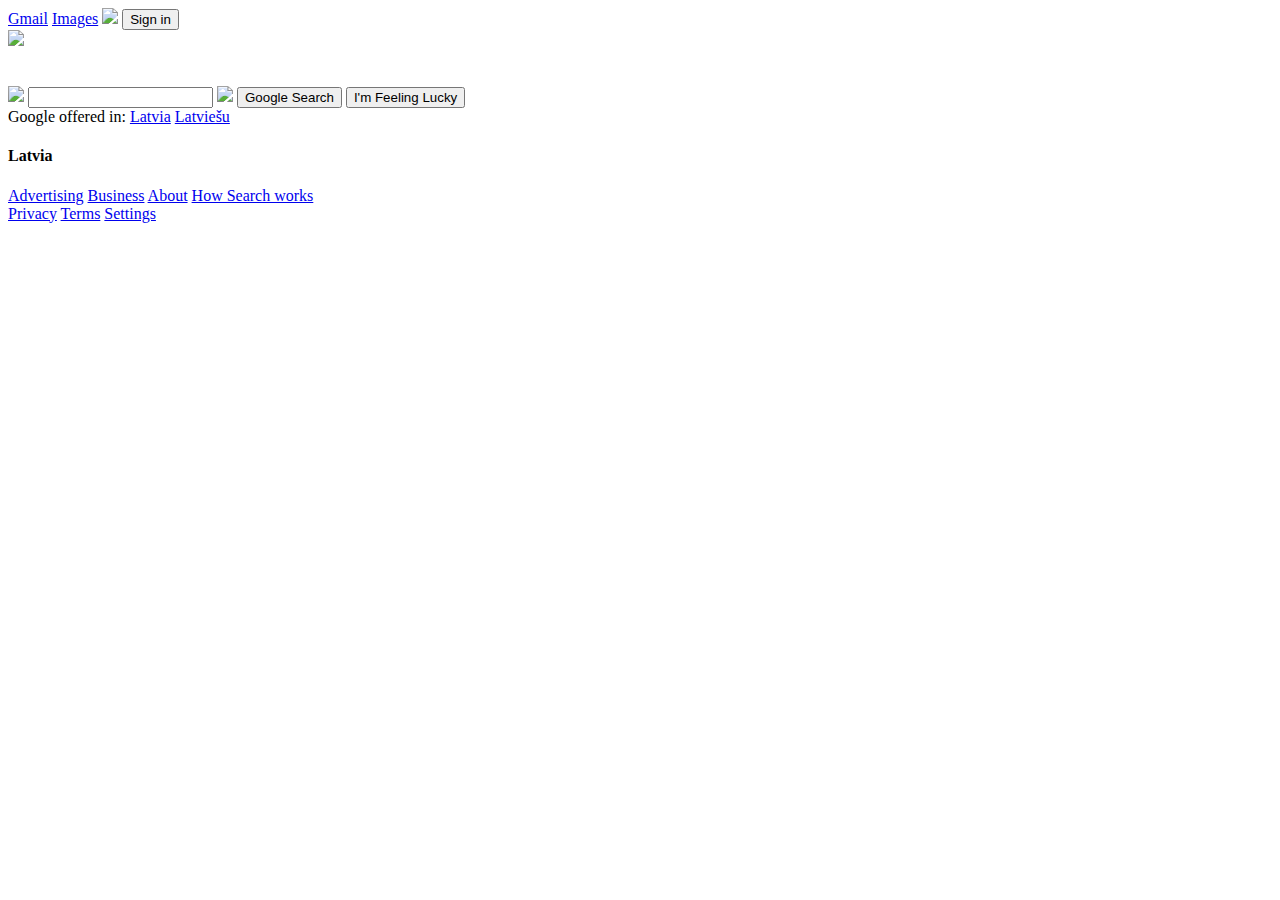
==== index.html @ fcf6dc1b "Add files via upload" ====
<!DOCTYPE html>
<html>
<head>
	<meta name="viewport" content="width=device-width, initial-scale=1.0">
	<title>Google</title>
	<link rel="google icon"  href="favicon.ico">
	<link rel="stylesheet" type="text/css" href="css/style.css">
</head>
<body>
      <nav>
      	<a href="#">Gmail</a>
      	<a href="#">Images</a>
      	<img src="img/google menu.png">
      	<button>Sign in</button>
      </nav>
      <section class="section-1">
      	<img src="img/google logo.png" class="logo">
      	<form><br><br>
      		<div class="s-box">
      			<img src="img/google search.png" class="search-icon">
      			<input type="text" class="s-input">
      			<img src="img/google voice search.png" class="vs-icon">
      			<input type="submit" class="s-btn" value="Google Search">
      			<input type="submit" class="s-btn" value="I'm Feeling Lucky">
      		</div>
      	</form>
      	<div class="lang">
      		Google offered in:
      		<a href="#">Latvia</a>
      		<a href="#">Latviešu</a>
      	</div>
      </section>
      <footer>
      	<h4>Latvia</h4>
      	<div class="links">
      		<div class="link-1">
      			<a href="#">Advertising</a>
      			<a href="#">Business</a>
      			<a href="#">About</a>
      			<a href="#">How Search works</a>
      		</div>
      		<div class="link-2">
      			<a href="#">Privacy</a>
      			<a href="#">Terms</a>
      			<a href="#">Settings</a>
      		</div>
      	</div>
      </footer>

</body>
</html>
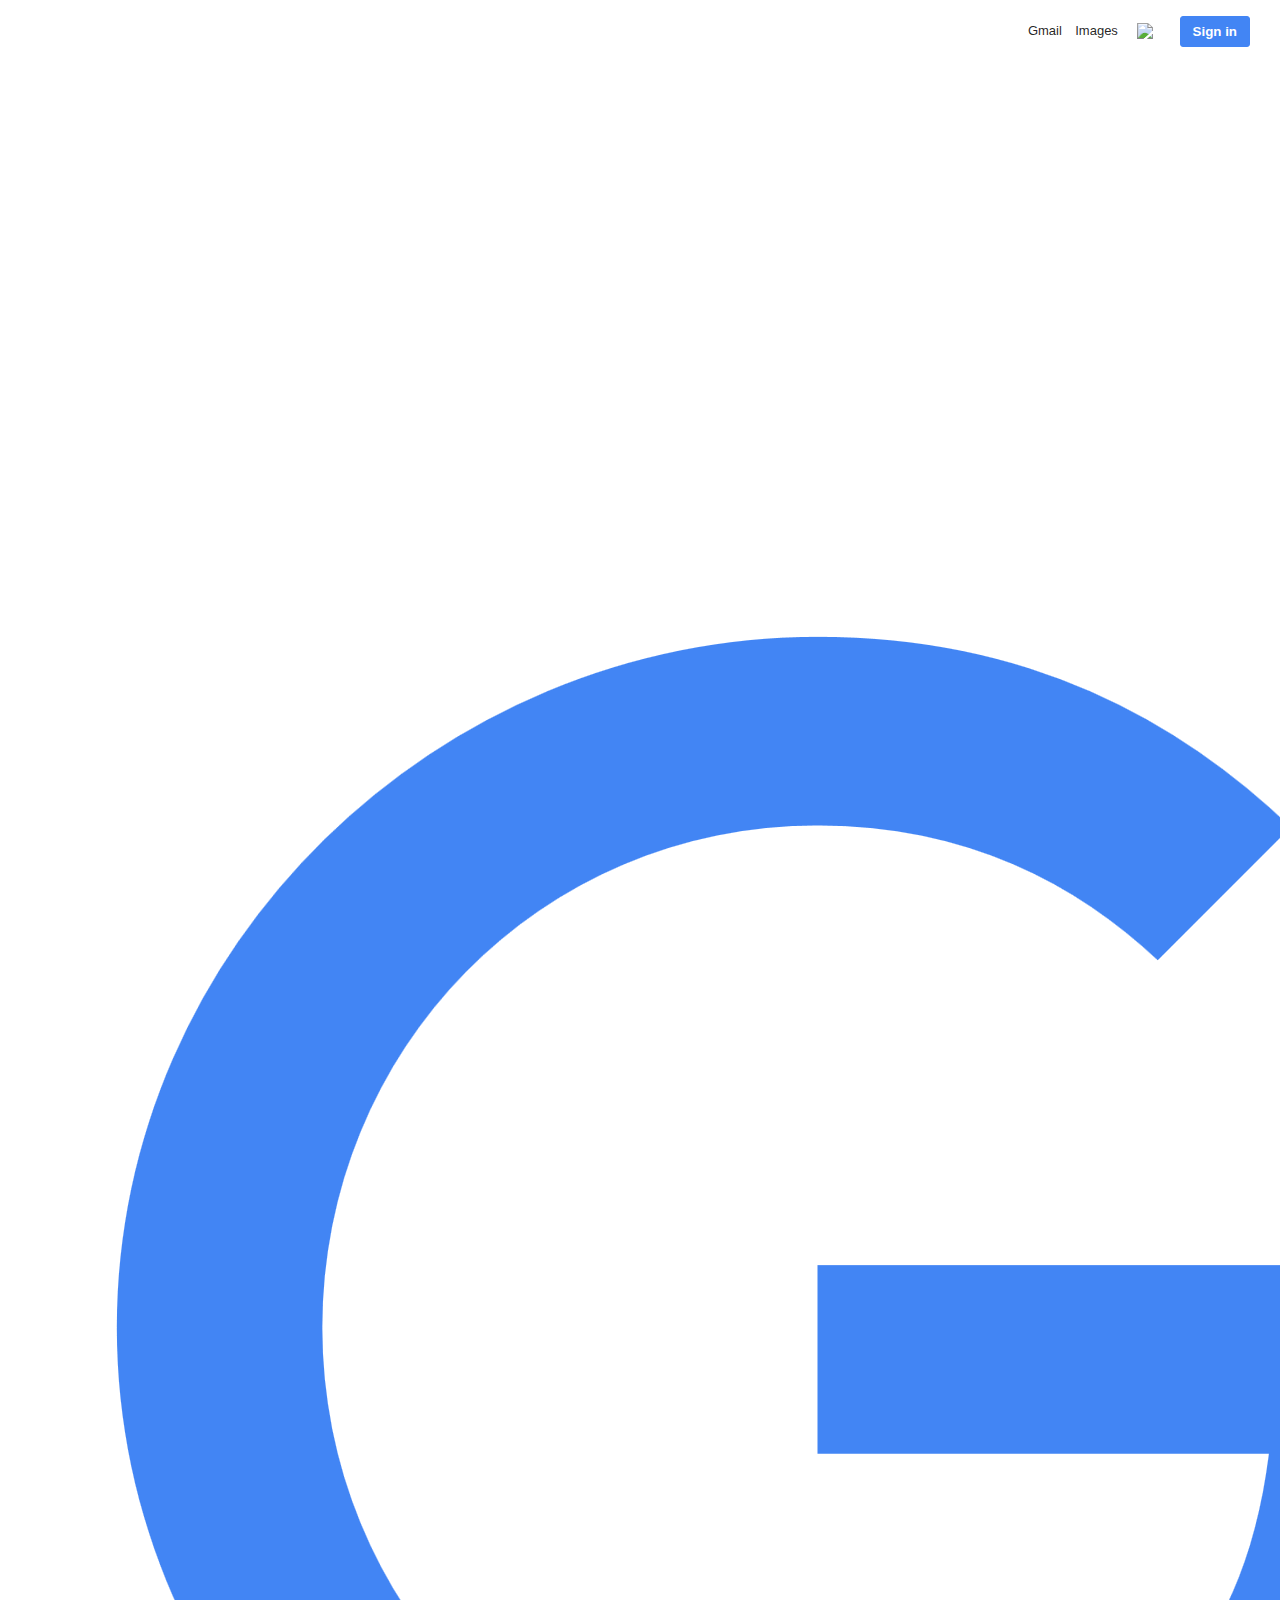
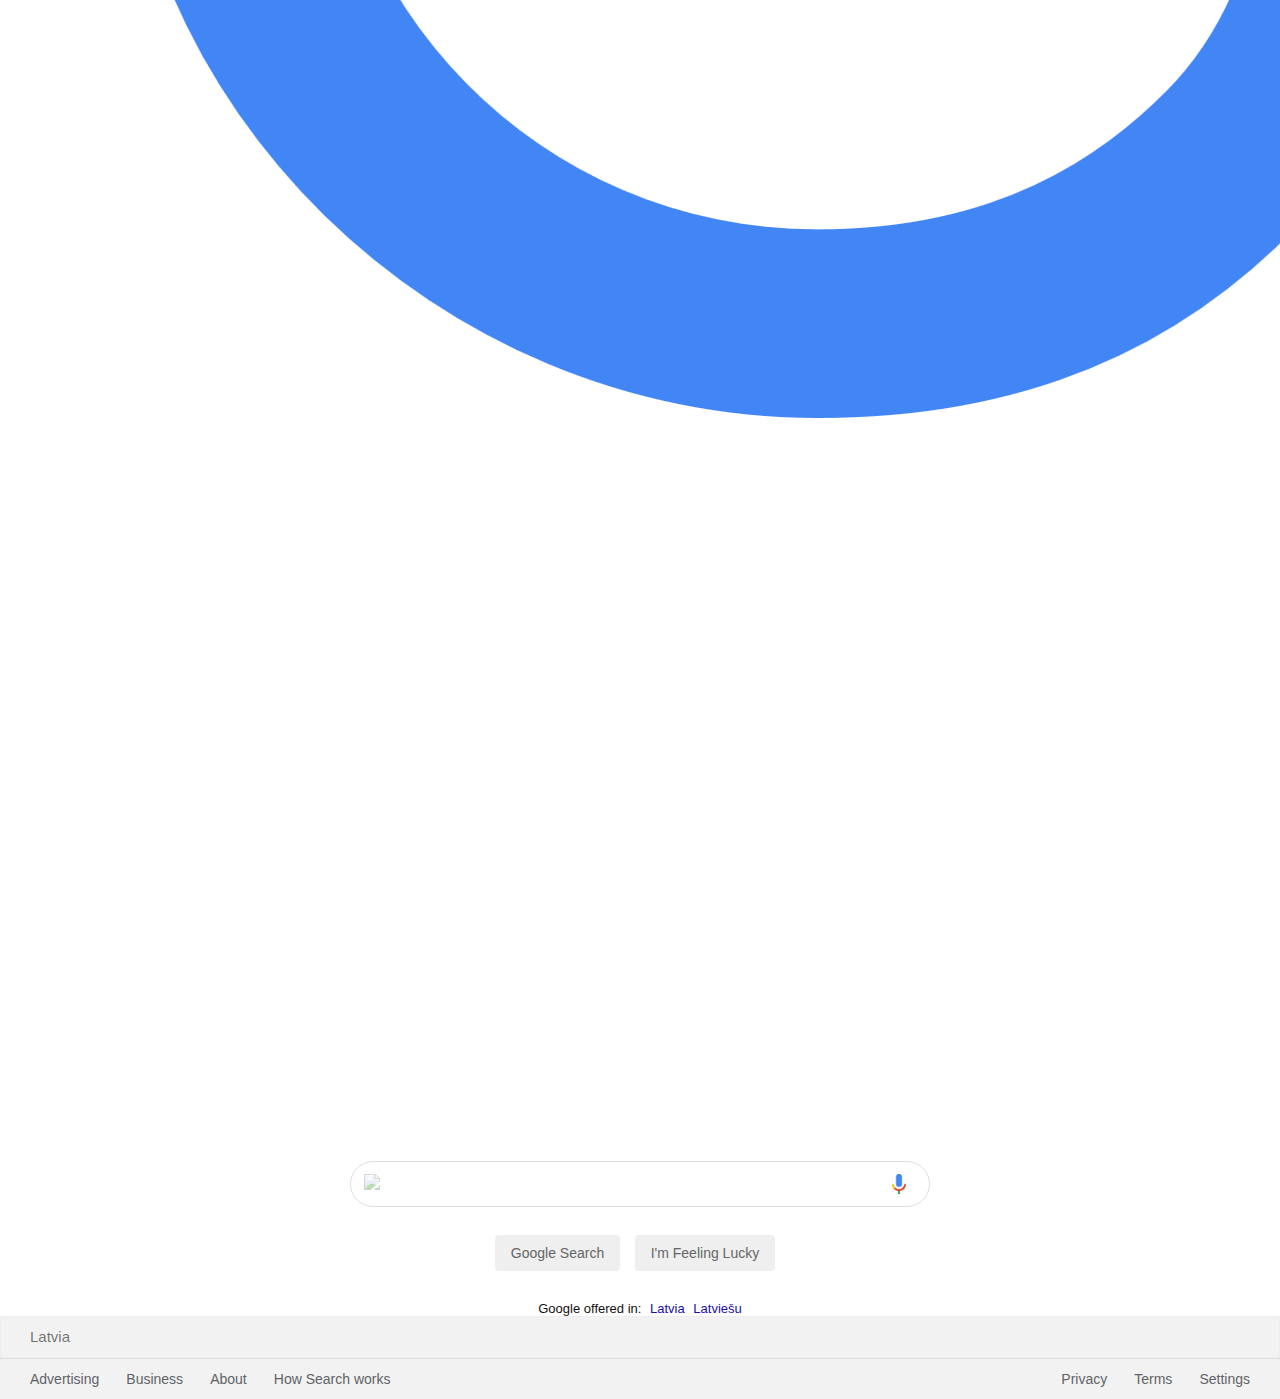
==== commit 404b54f5: "New changes" ====
--- a/index.html
+++ b/index.html
@@ -1,51 +1,51 @@
-<!DOCTYPE html>
-<html>
-<head>
-	<meta name="viewport" content="width=device-width, initial-scale=1.0">
-	<title>Google</title>
-	<link rel="google icon"  href="favicon.ico">
-	<link rel="stylesheet" type="text/css" href="css/style.css">
-</head>
-<body>
-      <nav>
-      	<a href="#">Gmail</a>
-      	<a href="#">Images</a>
-      	<img src="img/google menu.png">
-      	<button>Sign in</button>
-      </nav>
-      <section class="section-1">
-      	<img src="img/google logo.png" class="logo">
-      	<form><br><br>
-      		<div class="s-box">
-      			<img src="img/google search.png" class="search-icon">
-      			<input type="text" class="s-input">
-      			<img src="img/google voice search.png" class="vs-icon">
-      			<input type="submit" class="s-btn" value="Google Search">
-      			<input type="submit" class="s-btn" value="I'm Feeling Lucky">
-      		</div>
-      	</form>
-      	<div class="lang">
-      		Google offered in:
-      		<a href="#">Latvia</a>
-      		<a href="#">Latviešu</a>
-      	</div>
-      </section>
-      <footer>
-      	<h4>Latvia</h4>
-      	<div class="links">
-      		<div class="link-1">
-      			<a href="#">Advertising</a>
-      			<a href="#">Business</a>
-      			<a href="#">About</a>
-      			<a href="#">How Search works</a>
-      		</div>
-      		<div class="link-2">
-      			<a href="#">Privacy</a>
-      			<a href="#">Terms</a>
-      			<a href="#">Settings</a>
-      		</div>
-      	</div>
-      </footer>
-
-</body>
-</html>
+<!DOCTYPE html>
+<html>
+<head>
+	<meta name="viewport" content="width=device-width, initial-scale=1.0">
+	<title>Google</title>
+	<link rel="icon"  href="favicon.ico">
+	<link rel="stylesheet" type="text/css" href="css/style.css">
+</head>
+<body>
+      <nav>
+      	<a href="#">Gmail</a>
+      	<a href="#">Images</a>
+      	<img src="img/g-menu.PNG">
+      	<button>Sign in</button>
+      </nav>
+      <section class="section-1">
+      	<img src="img/logo.png" class="logo">
+      	<form><br><br>
+      		<div class="s-box">
+      			<img src="img/search.svg" class="search-icon">
+      			<input type="text" class="s-input">
+      			<img src="img/vs.png" class="vs-icon">
+      			<input type="submit" class="s-btn" value="Google Search">
+      			<input type="submit" class="s-btn" value="I'm Feeling Lucky">
+      		</div>
+      	</form>
+      	<div class="lang">
+      		Google offered in:
+      		<a href="#">Latvia</a>
+      		<a href="#">Latviešu</a>
+      	</div>
+      </section>
+      <footer>
+      	<h4>Latvia</h4>
+      	<div class="links">
+      		<div class="link-1">
+      			<a href="#">Advertising</a>
+      			<a href="#">Business</a>
+      			<a href="#">About</a>
+      			<a href="#">How Search works</a>
+      		</div>
+      		<div class="link-2">
+      			<a href="#">Privacy</a>
+      			<a href="#">Terms</a>
+      			<a href="#">Settings</a>
+      		</div>
+      	</div>
+      </footer>
+
+</body>
+</html>
--- a/css/style.css
+++ b/css/style.css
@@ -0,0 +1,162 @@
+*{
+	padding: 0;
+	margin:0;
+	box-sizing: border-box;
+	text-decoration: none;
+	font-family: arial, sans-serif;
+}
+body {
+	display: flex;
+	flex-direction: column;
+	min-height: 100vh;
+}
+nav {
+	display: flex;
+	align-items: center;
+	justify-content: flex-end;
+	margin-right: 30px;
+	margin-top: 14px;
+}
+nav a {
+	font-size: 13px;
+	display: inline-block;
+	line-height: 24px;
+	font-weight: 400;
+	color: rgb(0,0,0, 0.87);
+	cursor: pointer;
+	padding: 5px 6.7px
+}
+nav a:hover {
+	text-decoration: underline;
+	opacity: .85;
+}
+nav img {
+	width: 34px;
+	padding: 5px;
+	margin: auto 7px;
+	cursor: pointer;
+}
+nav img:hover {
+	opacity: .8;
+}
+nav button {
+	border: 1px solid #4285f4;
+	font-weight: bold;
+	outline: none;
+	background: #4285f4;
+	color: #fff;
+	padding: 7px 12px;
+	border-radius: 3px;
+	margin-left: 7px;
+	cursor: pointer;
+}
+.section-1 {
+	flex: 1;
+}
+.section-1 .logo {
+	display: block;
+	margin: 0px auto;
+	margin-top: 107px;
+}
+.s-box {
+	width: 580px;
+	margin: 0px auto;
+	position: relative;
+	margin-top: -8px;
+	text-align: center;
+}
+.s-box .s-input {
+	display: block;
+	border: 1px solid #ddd;
+	color: rgba(0,0,0, 0.87);
+	font-size: 16px;
+	padding: 13px;
+	padding-left: 45px;
+	border-radius: 25px;
+	width: 100%;
+	transition: box-shadow 100ms;
+	outline: none;
+}
+.s-box  .s-input:hover {
+	border: 1px solid #fff;
+	box-shadow: 0 0 2px rgba(0, 0, 0, 0.05), 
+				0 0 2px rgba(0, 0, 0, 0.05),
+				0 0 3px rgba(0, 0, 0, 0.05),
+				0 0 4px rgba(0, 0, 0, 0.05), 
+				0 0 5px rgba(0, 0, 0, 0.05), 
+				0 0 4px rgba(0, 0, 0, 0.05), 
+				0 0 5px rgba(0, 0, 0, 0.05)
+}
+.s-box .search-icon {
+	width: 20px;
+	opacity: .4;
+	position: absolute;
+	top: 13px;
+	left: 14px;
+}
+.s-box .vs-icon {
+	width: 14px;
+	position: absolute;
+	top: 13px;
+	right: 24px;
+}
+.s-btn {
+	border: 1px solid transparent;
+	padding: 9px 15px;
+	color: #666;
+	font-size: 14px;
+	border-radius: 4px;
+	display: inline-block;
+	margin-right: 10px;
+	margin-top: 28px;
+	outline: none;
+	cursor: pointer;
+	transition: border-color 100ms;
+}
+.s-btn:hover {
+	border: 1px solid #aaa;
+}
+.lang {
+	margin-top: 30px;
+	text-align: center;
+	font-size: 13px;
+	color: #111;
+}
+.lang a {
+	margin-left: 5px;
+	color: #1a0dab;
+}
+.lang a:hover {
+	text-decoration: underline;
+}
+footer {
+	background: #f2f2f2;
+}
+footer h4 {
+	color: rgba(0,0,0, 0.54);
+	font-size: 15px;
+	line-height: 39.5px;
+	font-weight: 400;
+	padding-left: 29px;
+	border: 1px solid #eee;
+}
+footer a {
+	color: #5f6368;
+	display: inline-block;
+	padding: 12px 11.3px;
+	font-size: 14px;
+}
+footer a:hover {
+	text-decoration: underline;
+}
+.links {
+	border-top: 1px solid #ddd;
+	display: flex;
+}
+.link-1 {
+	padding-left: 18.7px;
+	flex: 1;
+}
+.link-2 {
+	padding-right: 18.7px;
+}
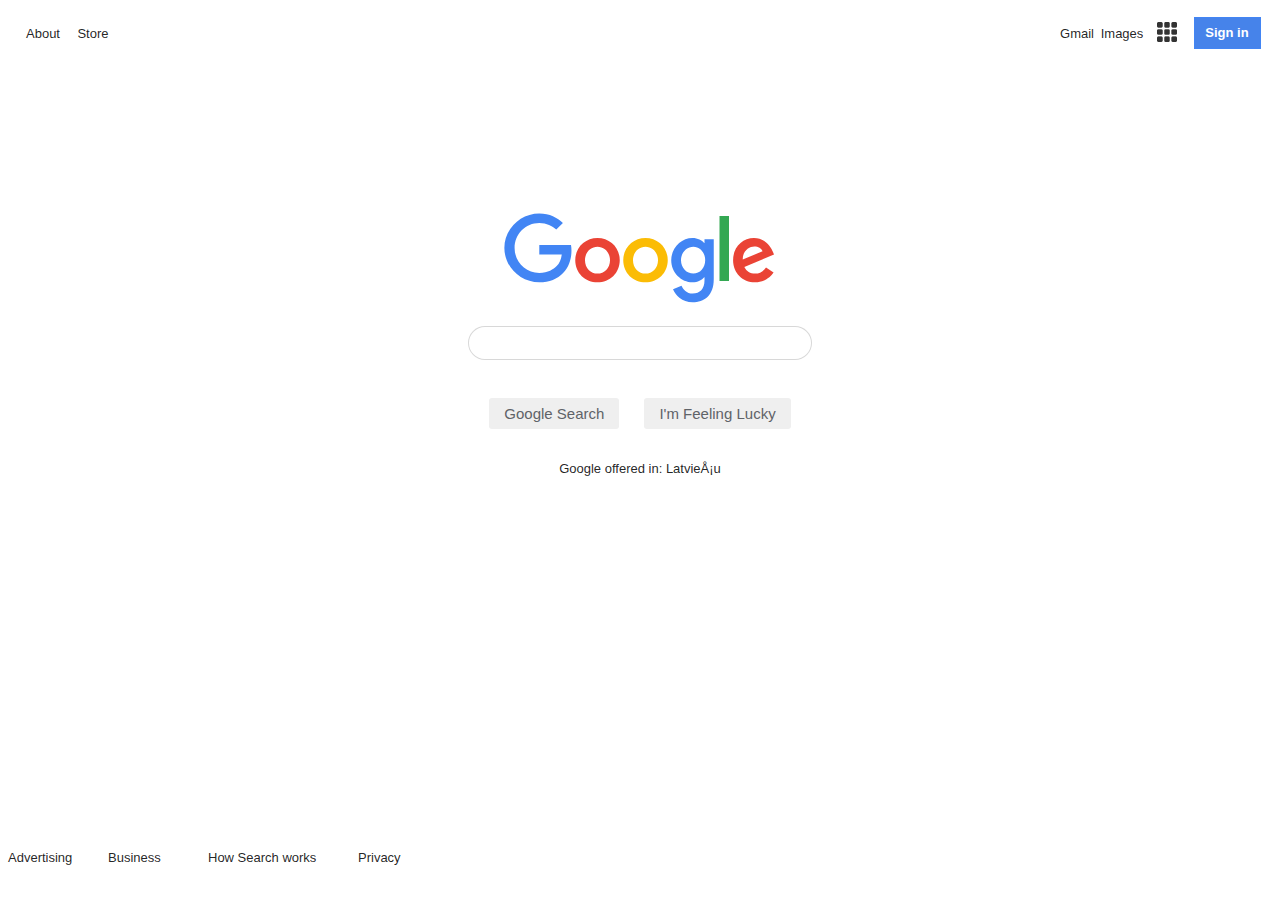
==== commit 690201d0: "New Changes2" ====
--- a/index.html
+++ b/index.html
@@ -1,51 +1,36 @@
 <!DOCTYPE html>
-<html>
+<html lang="en">
 <head>
-	<meta name="viewport" content="width=device-width, initial-scale=1.0">
-	<title>Google</title>
-	<link rel="icon"  href="favicon.ico">
-	<link rel="stylesheet" type="text/css" href="css/style.css">
+    <meta charset="">
+    <meta name="viewport" content="width-device-width, initial-scale=1.0">
+    <meta http-equiv="X-UA-Compatible" content="ie-edge">
+    <link rel="stylesheet" href="style.css">
+    <title>Google</title>
 </head>
 <body>
-      <nav>
-      	<a href="#">Gmail</a>
-      	<a href="#">Images</a>
-      	<img src="img/g-menu.PNG">
-      	<button>Sign in</button>
-      </nav>
-      <section class="section-1">
-      	<img src="img/logo.png" class="logo">
-      	<form><br><br>
-      		<div class="s-box">
-      			<img src="img/search.svg" class="search-icon">
-      			<input type="text" class="s-input">
-      			<img src="img/vs.png" class="vs-icon">
-      			<input type="submit" class="s-btn" value="Google Search">
-      			<input type="submit" class="s-btn" value="I'm Feeling Lucky">
-      		</div>
-      	</form>
-      	<div class="lang">
-      		Google offered in:
-      		<a href="#">Latvia</a>
-      		<a href="#">Latviešu</a>
-      	</div>
-      </section>
-      <footer>
-      	<h4>Latvia</h4>
-      	<div class="links">
-      		<div class="link-1">
-      			<a href="#">Advertising</a>
-      			<a href="#">Business</a>
-      			<a href="#">About</a>
-      			<a href="#">How Search works</a>
-      		</div>
-      		<div class="link-2">
-      			<a href="#">Privacy</a>
-      			<a href="#">Terms</a>
-      			<a href="#">Settings</a>
-      		</div>
-      	</div>
-      </footer>
-
+    <div id="navbar">
+        <a href="#" id="about">About</a>
+        <a href="#" id="store">Store</a>
+        <a href="#" id="gmail">Gmail</a>
+        <a href="#" id="image">Images</a>
+        <a href="#" id="menu"><img src="g-menu.png" height="20px" width="20px"></a>
+        <a href="#" id="sign-in">Sign in</a>
+    </div>
+    <div id="main">
+        <a href="#" id="logo"><img src="logo.svg"></a>
+        <input type="text" id="search">
+        <div id="flexbox">
+            <button id="google-search-btn">Google Search</button><button id="random-search-btn">I'm Feeling Lucky</button>
+        </div>
+        <p id="google-text">Google offered in: <a href="#">Latviešu</a></p>
+    </div>
+    <div id="footer">
+        <a href="#" id="">Advertising</a>
+        <a href="#" id="">Business</a>
+        <a href="#" id="">How Search works</a>
+        <a href="#" id="">Privacy</a>
+        <a href="#" id="">Terms</a>
+        <a href="#" id="">Settings</a>
+    </div>
 </body>
-</html>
+</html>--- a/style.css
+++ b/style.css
@@ -0,0 +1,178 @@
+html {
+    height: 100%;
+    width: 100%;
+}
+
+/*Navbar Section*/
+#navbar {
+    display: grid;
+    grid-template-columns: 50px 50px 1fr 50px 50px 50px 50px;
+    grid-template-rows: 50px;
+    grid-template-areas: 
+    "about store . gmail image menu sign-in";
+    margin: 0 20px 0 10px;
+}
+
+a, p {
+    text-decoration: none;
+    color: rgba(0,0,0,0.87);
+    font-size: 13px;
+    font-family: Arial, Helvetica, sans-serif;
+}
+a:hover {
+    text-decoration: underline;
+}
+
+#about {
+    grid-area: about;
+    justify-self: center;
+    align-self: center;
+}
+#store {
+    grid-area: store;
+    justify-self: center;
+    align-self: center;
+}
+#gmail {
+    grid-area: gmail;
+    justify-self: center;
+    align-self: center;
+}
+#image {
+    grid-area: image;
+    justify-self: center;
+    align-self: center;
+    margin-right: 10px;
+}
+#menu {
+    grid-area: menu;
+    justify-self: center;
+    align-self: center;
+    margin-right: 20px;
+}
+#sign-in {
+    grid-area: sign-in;
+    justify-self: center;
+    align-self: center;
+    background-color: #4683ea;
+    height: 30px;
+    width: 65px;
+    line-height: 30px;
+    text-align: centeR;
+    color: white;
+    font-weight: bold;
+    border: 1px solid #4285f4;
+}
+
+/*Main Section*/
+#main {
+    min-height: 100%;
+    display: grid;
+    grid-template-columns: 1fr 1fr 1fr;
+    grid-template-rows: 250px 70px 70px 250px;
+    grid-template-areas: 
+    ". logo ."
+    ". search ."
+    ". flexbox ."
+    ". google-text .";
+}
+
+#logo {
+    grid-area: logo;
+    justify-self: center;
+    align-self: end;
+}
+#search {
+    grid-area: search;
+    height: 30px;
+    width: 80%;
+    align-self: center;
+    justify-self: center;
+    border: 1px solid rgba(0, 0, 0, 0.151);
+    border-radius: 30px;
+}
+
+#search:focus {
+    box-shadow: 1px 1px 5px grey;
+}
+#search:hover {
+    box-shadow: 1px 1px 5px grey;
+}
+
+#flexbox {
+    display: flexbox;
+    grid-area: flexbox;
+    justify-self: center;
+    align-self: center;
+}
+#google-search-btn {
+    border: none;
+    font-size: 15px;
+    color: #5F6368;
+    margin-right: 25px;
+    padding: 7px 15px 7px 15px;
+    border-radius: 3px;
+}
+#random-search-btn {
+    border: none;
+    font-size: 15px;
+    color: #5F6368;
+    padding: 7px 15px 7px 15px;
+    border-radius: 3px;
+}
+#google-search-btn:hover {
+    border: 1px solid rgba(0, 0, 0, 0.226);
+}
+#random-search-btn:hover {
+    border: 1px solid rgba(0, 0, 0, 0.226);
+}
+
+#google-text {
+    grid-area: google-text;
+    justify-self: center;
+}
+#deutsch {
+    color: blue;
+}
+
+/*Footer Section*/
+#footer {
+    position: absolute;
+    bottom: 0;
+    display: grid;
+    grid-template-columns: 100px 100px 150px 1330px 70px 70px 70px;
+    grid-template-rows: 50px;
+    grid-template-areas: 
+    "advertising business hsw . privacy terms settings";
+}
+
+#advertising {
+    grid-area: advertising;
+    justify-self: center;
+    align-self: center;
+}
+#business {
+    grid-area: business;
+    justify-self: center;
+    align-self: center;
+}
+#hsw {
+    grid-area: hsw;
+    justify-self: center;
+    align-self: center;
+}
+#privacy {
+    grid-area: privacy;
+    justify-self: center;
+    align-self: center;
+}
+#terms {
+    grid-area: terms;
+    justify-self: center;
+    align-self: center;
+}
+#settings {
+    grid-area: settings;
+    justify-self: center;
+    align-self: center;
+}